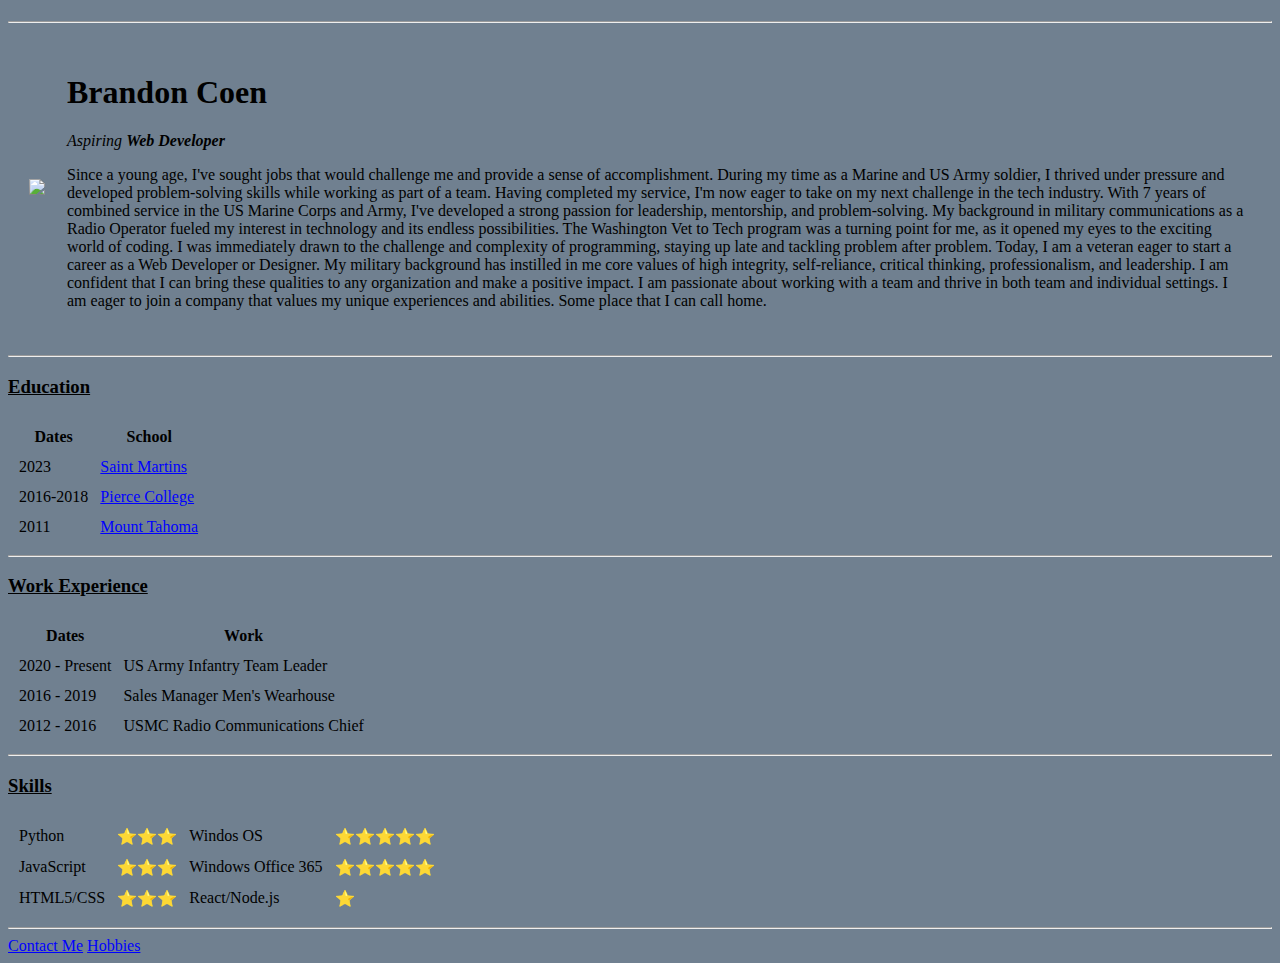
==== index.html @ edaa24fa "Initial Personal Website files" ====
<!DOCTYPE html>
<html lang="en">
<head>
    <meta charset="UTF-8">
    <meta http-equiv="X-UA-Compatible" content="IE=edge">
    <meta name="viewport" content="width=device-width, initial-scale=1.0">
    <title>Brandon's Personal Site</title>
</head>
<style>
    body {
        background: slategrey;
        color: black;
    }
    a{
        color: blue;
        
    }
    a:hover {
        color: lightgreen;
    }
    
  
</style>
<body>
    <h1></h1>
    <hr>
    <table cellspacing="20">
        <tr>
            <td><img class="'fit picture " src="Gallery/me.jpg" heigh = "200" width = "200"> </td>
            <td><h1>Brandon Coen</h1>
            <p><em>Aspiring <strong>Web Developer</strong></em></p>
    <p>Since a young age, I've sought jobs that would challenge me and provide a sense of accomplishment. 
    During my time as a Marine and US Army soldier, I thrived under pressure and developed problem-solving skills while working as part of a team. 
    Having completed my service, I'm now eager to take on my next challenge in the tech industry.

    With 7 years of combined service in the US Marine Corps and Army, I've developed a strong passion for leadership, mentorship, and problem-solving. 
    My background in military communications as a Radio Operator fueled my interest in technology and its endless possibilities.

    The Washington Vet to Tech program was a turning point for me, as it opened my eyes to the exciting world of coding. 
    I was immediately drawn to the challenge and complexity of programming, staying up late and tackling problem after problem. Today, I am a veteran eager to start a career as a Web Developer or Designer.

    My military background has instilled in me core values of high integrity, self-reliance, critical thinking, professionalism, and leadership. 
    I am confident that I can bring these qualities to any organization and make a positive impact. I am passionate about working with a team and thrive in both team and individual settings. 
    I am eager to join a company that values my unique experiences and abilities. Some place that I can call home.</p></td>    
        </tr>
    </table>
    
<hr>
<h3><u>Education</u></h3>
<table cellspacing="10">
    <thead>
     <tr>
        <th>Dates</th>
        <th>School</th>
     </tr>
    </thead>
    <tbody>
    <tr>
        <td>2023</td>
        <td><a href="https://www.stmartin.edu/">Saint Martins</a></td>
    </tr>
    
    <tr>
        <td>2016-2018</td>
        <td><a href="https://www.pierce.ctc.edu/">Pierce College</a></td>
    </tr>
    <tr>
        <td>2011</td>
        <td><a href="https://mt.tacomaschools.org/">Mount Tahoma</a></td>
    </tr>
    </tbody>
    <tfoot>
</tfoot>
</table>
<hr>
<h3><u>Work Experience</u></h3>
<table cellspacing="10">
  <thead>
    <tr>
        <th>Dates</th>
        <th>Work</th>
    </tr>
  </thead>
  <tbody>
    <tr>
        <td>2020 - Present</td>
        <td>US Army Infantry Team Leader</td>
    </tr>
    <tr>
        <td>2016 - 2019</td>
        <td>Sales Manager Men's Wearhouse</td>
    </tr>
    <tr>
        <td>2012 - 2016</td>
        <td>USMC Radio Communications Chief</td>
    </tr>
  </tbody>
</table>
<hr>
<h3><u>Skills</u></h3>
<table cellspacing="10">
    <tr>
        <td>Python</td>
        <td>⭐⭐⭐</td>
        <td>Windos OS</td>
        <td>⭐⭐⭐⭐⭐</td>
    </tr>
    <tr>
        <td>JavaScript</td>
        <td>⭐⭐⭐</td>
        <td>Windows Office 365</td>
        <td>⭐⭐⭐⭐⭐</td>
    </tr>
    <tr>
        <td>HTML5/CSS</td>
        <td>⭐⭐⭐</td>
        <td>React/Node.js</td>
        <td>⭐</td>
    </tr>
</table>
<hr>
<a href="contact.html">Contact Me</a>
<a href="hobbies.html">Hobbies</a>





</body>
</html>
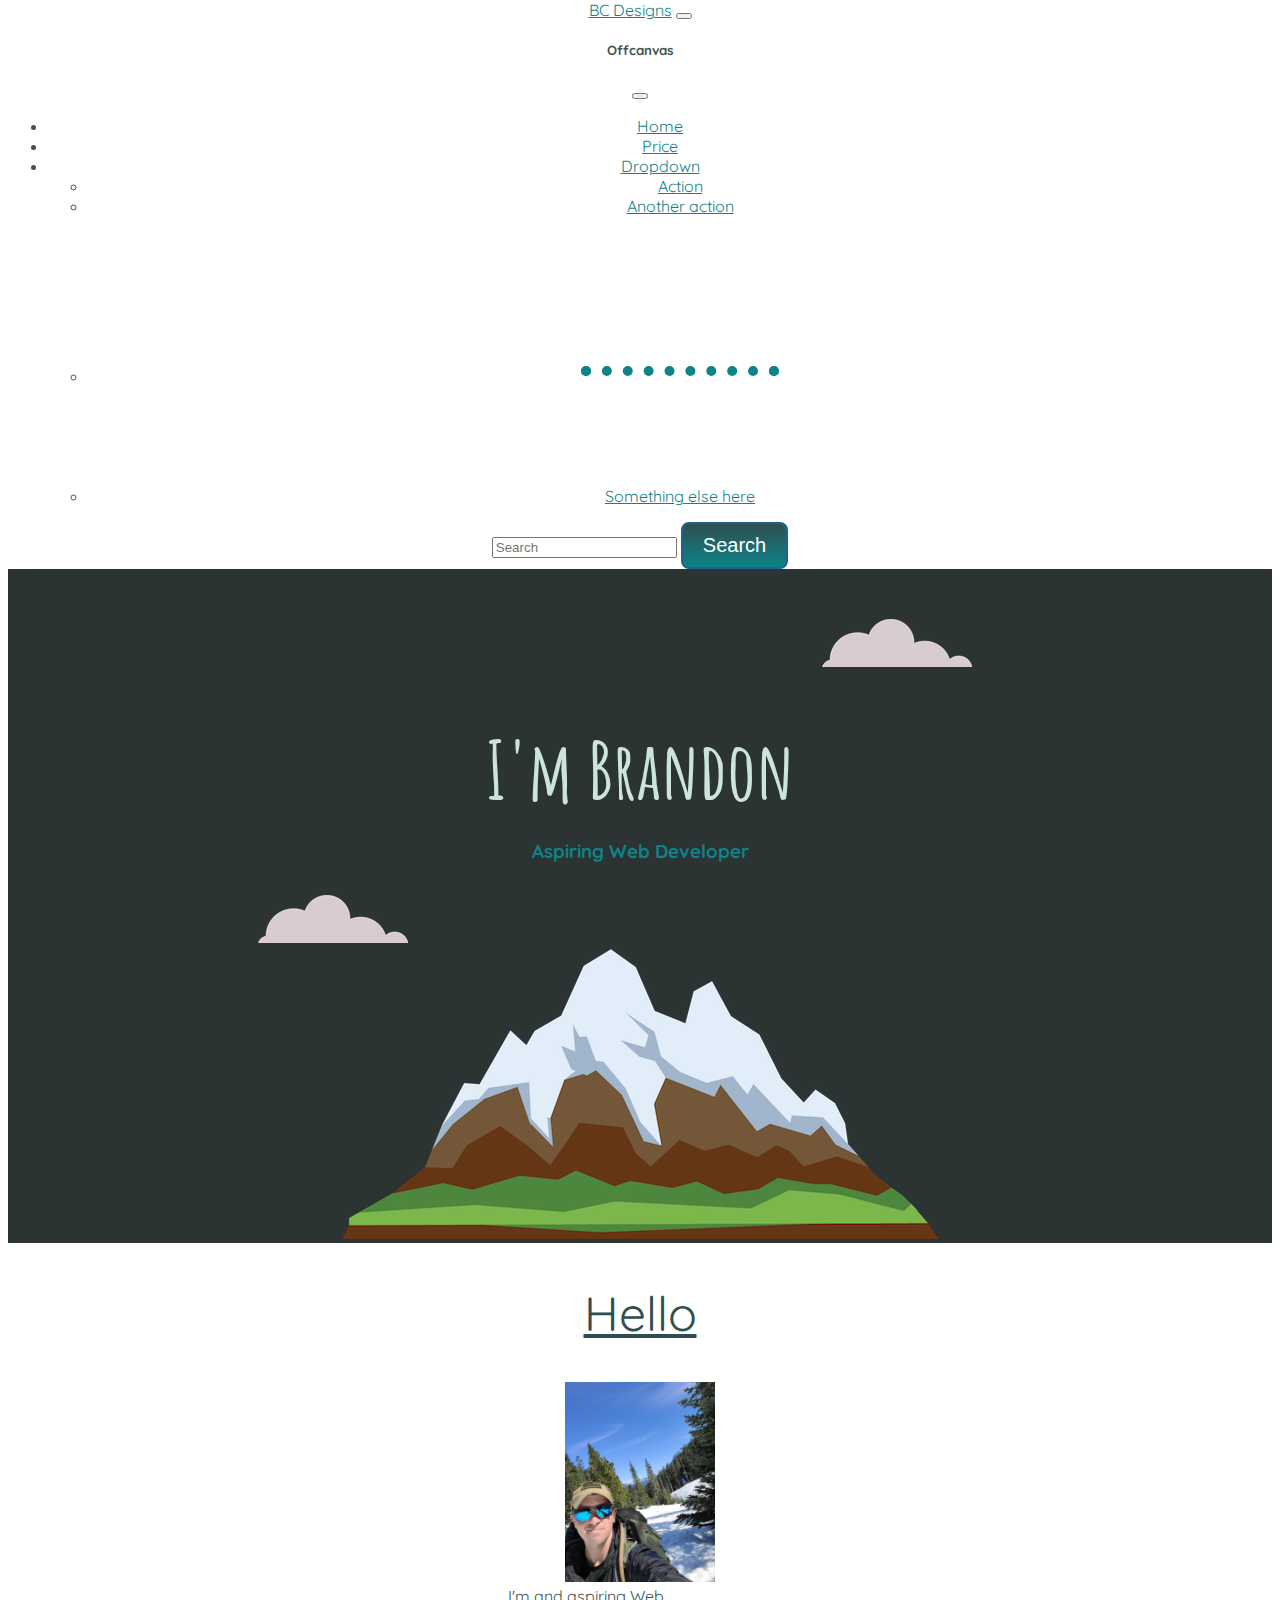
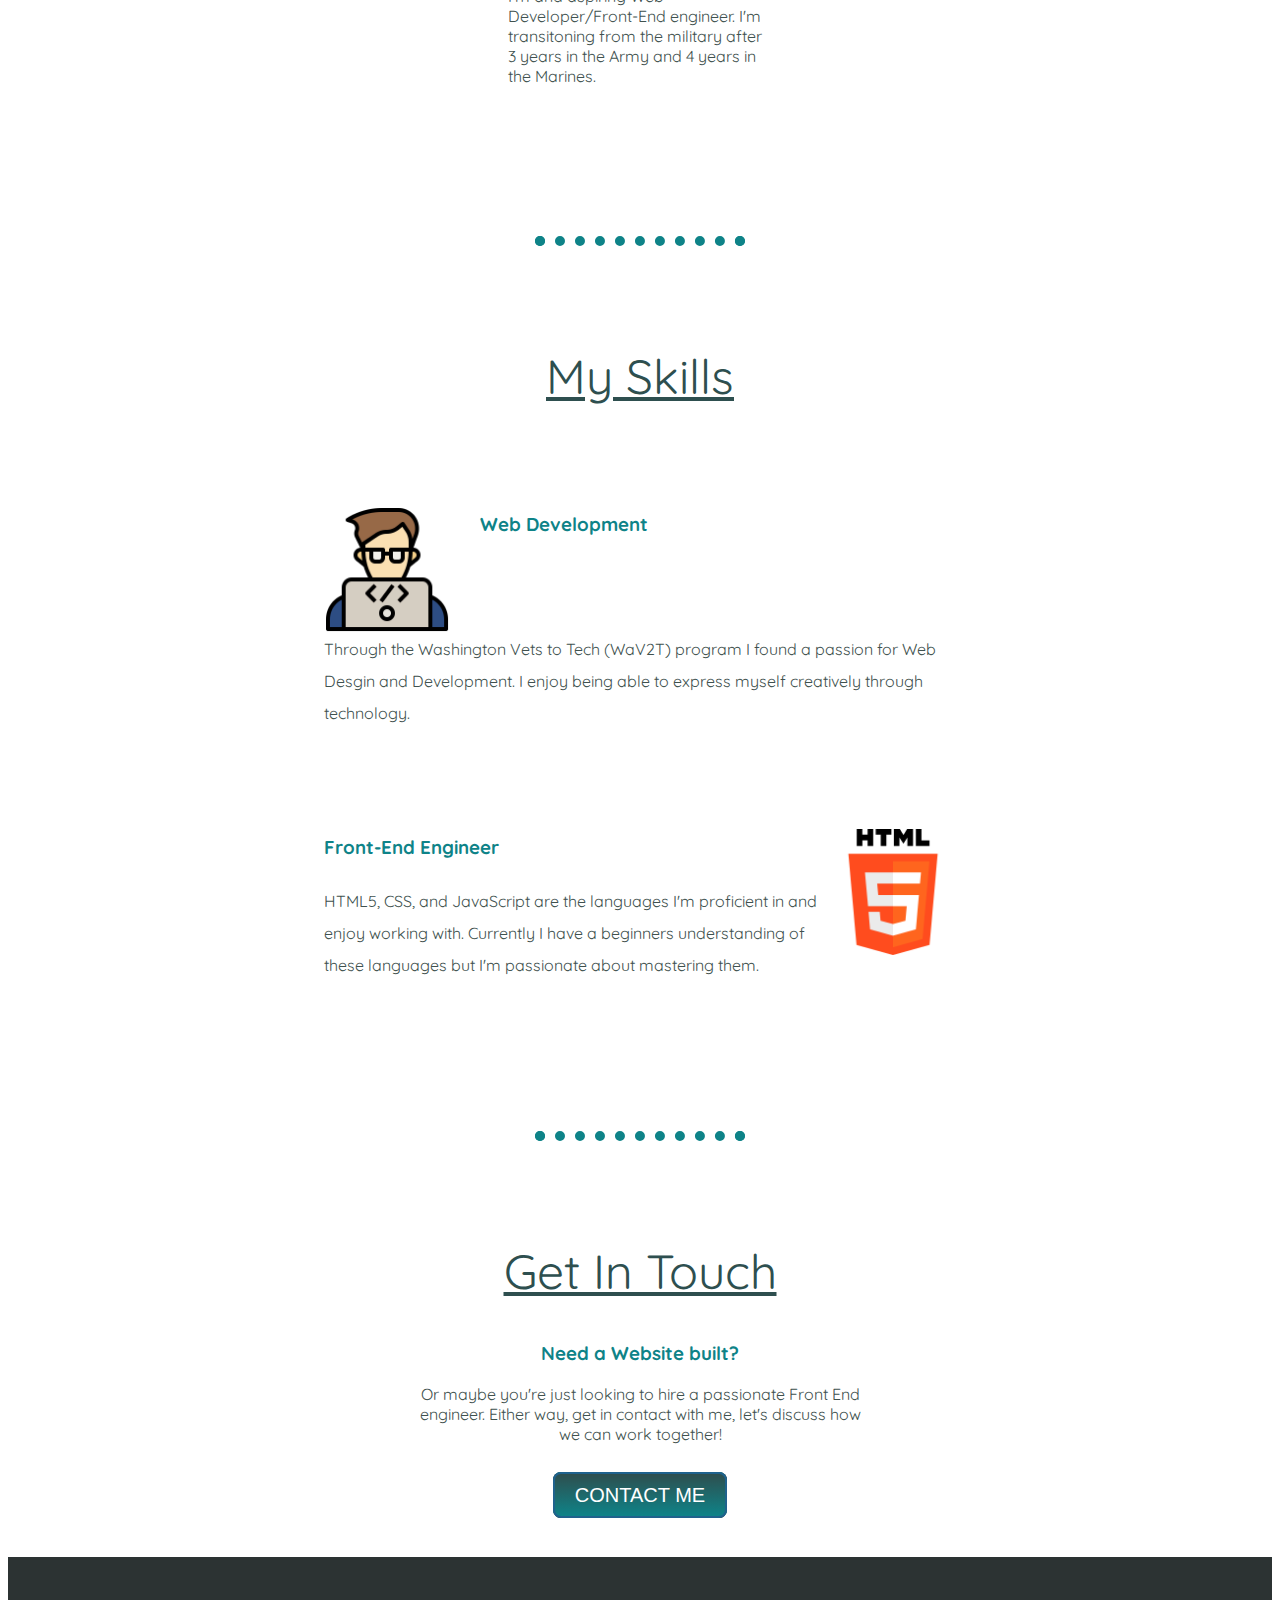
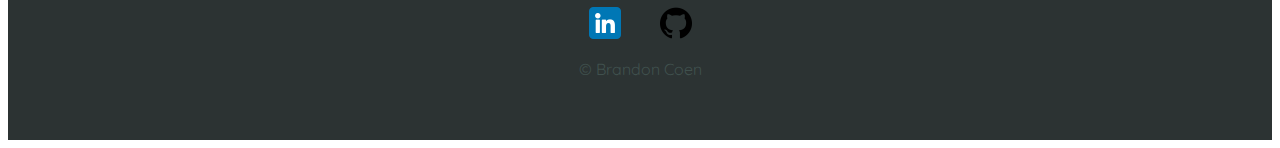
==== commit ebbbd93b: "Add files via upload" ====
--- a/index.html
+++ b/index.html
@@ -4,123 +4,117 @@
     <meta charset="UTF-8">
     <meta http-equiv="X-UA-Compatible" content="IE=edge">
     <meta name="viewport" content="width=device-width, initial-scale=1.0">
-    <title>Brandon's Personal Site</title>
+    <title>Brandon Coen</title>
+    <link rel="stylesheet" href="css/master.css">
+    <link rel="icon" href="gallery/favicon.ico">
+    <link rel="preconnect" href="https://fonts.googleapis.com">
+<link rel="preconnect" href="https://fonts.gstatic.com" crossorigin>
+<link href="https://fonts.googleapis.com/css2?family=Amatic+SC:wght@700&family=Quicksand&display=swap" rel="stylesheet"> 
+<link rel="preconnect" href="https://fonts.googleapis.com">
+<link rel="preconnect" href="https://fonts.gstatic.com" crossorigin>
+<link href="https://fonts.googleapis.com/css2?family=Amatic+SC:wght@700&display=swap" rel="stylesheet"> 
+<link href="https://cdn.jsdelivr.net/npm/bootstrap@5.3.0-alpha1/dist/css/bootstrap.min.css" rel="stylesheet" integrity="sha384-GLhlTQ8iRABdZLl6O3oVMWSktQOp6b7In1Zl3/Jr59b6EGGoI1aFkw7cmDA6j6gD" crossorigin="anonymous">
+<script src="https://cdn.jsdelivr.net/npm/bootstrap@5.3.0-alpha1/dist/js/bootstrap.bundle.min.js" integrity="sha384-w76AqPfDkMBDXo30jS1Sgez6pr3x5MlQ1ZAGC+nuZB+EYdgRZgiwxhTBTkF7CXvN" crossorigin="anonymous"></script>
 </head>
-<style>
-    body {
-        background: slategrey;
-        color: black;
-    }
-    a{
-        color: blue;
+
+<body>
+  <nav class="navbar navbar-dark bg-dark fixed-top">
+    <div class="container-fluid">
+      <a class="navbar-brand" href="#">BC Designs</a>
+      <button class="navbar-toggler" type="button" data-bs-toggle="offcanvas" data-bs-target="#offcanvasNavbar" aria-controls="offcanvasNavbar">
+        <span class="navbar-toggler-icon"></span>
+      </button>
+      <div class="offcanvas offcanvas-end text-bg-dark" tabindex="-1" id="offcanvasNavbar" aria-labelledby="offcanvasNavbarLabel">
+        <div class="offcanvas-header">
+          <h5 class="offcanvas-title" id="offcanvasNavbarLabel">Offcanvas</h5>
+          <button type="button" class="btn-close" data-bs-dismiss="offcanvas" aria-label="Close"></button>
+        </div>
+        <div class="offcanvas-body">
+          <ul class="navbar-nav justify-content-end flex-grow-1 pe-3">
+            <li class="nav-item">
+              <a class="nav-link active" aria-current="page" href="#">Home</a>
+            </li>
+            <li class="nav-item">
+              <a class="nav-link" href="#">Price</a>
+            </li>
+            <li class="nav-item dropdown">
+              <a class="nav-link dropdown-toggle" href="#" role="button" data-bs-toggle="dropdown" aria-expanded="false">
+                Dropdown
+              </a>
+              <ul class="dropdown-menu dropdown-menu-dark">
+                <li><a class="dropdown-item" href="#">Action</a></li>
+                <li><a class="dropdown-item" href="#">Another action</a></li>
+                <li>
+                  <hr class="dropdown-divider">
+                </li>
+                <li><a class="dropdown-item" href="#">Something else here</a></li>
+              </ul>
+            </li>
+          </ul>
+          <form class="d-flex mt-3" role="search">
+            <input class="form-control me-2" type="search" placeholder="Search" aria-label="Search">
+            <button class="btn btn-outline-success" type="submit">Search</button>
+          </form>
+        </div>
+      </div>
+    </div>
+  </nav>
+
+
+    <div class="top-container">
+    
+        <img src="gallery/cloud.png" class="top-cloud">
+    
+        <h1>I'm Brandon</h1>
+    
+        <h3>Aspiring Web Developer</h3>
+    
+        <img src="gallery/cloud.png" alt="" class="bottom-cloud">
+    
+        <img src="gallery/mountain.png" class="mountain">
+    </div>
+    <div class="middle-container">
+        <div class="profile">
+          
+          <h2><u>Hello</u></h2>
+          <img src="gallery/me.jpg" class="me" height="200" alt="">
+          <p class="p-hello">I'm and aspiring Web Developer/Front-End engineer. I'm transitoning from the military after 3 years in the Army and 4 years in the Marines.</p>
+        </div>
+        <hr>
+        <div class="skills">
+          <h2><u>My Skills</u></h2>
+          <div class="skill-row1">
+            <img class="coding" src="gallery/coding.png"  alt="">
+            <h3>Web Development</h3>
+            <p class="code-p">Through the Washington Vets to Tech (WaV2T) program I found a passion for Web Desgin and Development. I enjoy being able to express myself creatively through technology.</p>
+          </div>
+          <div class="skill-row2">
+            <img class="adventurer" src="gallery/html-5.png"  alt="">
+            <h3>Front-End Engineer</h3>
+            <p class="adventure-p">HTML5, CSS, and JavaScript are the languages I'm proficient in and enjoy working with. Currently I have a beginners understanding of these languages but I'm passionate about mastering them.</p>
+          </div>
+        </div>
+        <hr>
+        <div class="contact-me">
+          <h2><u>Get In Touch</u></h2>
+          <h3>Need a Website built?</h3>
+          <p class="contact-p">Or maybe you're just looking to hire a passionate Front End engineer. Either way, get in contact with me, let's discuss how we can work together!</p>
+          <a class="btn" href="mailto:brandon.coen@outlook.com">CONTACT ME</a>
+        </div>
+      </div>
+      
+      
+      <div class="bottom-container">
+        <a class="footer-link1" href="https://www.linkedin.com/in/brandon-coen130/">
+          <img class="linkedin" src="gallery/linkedin.png"></a>
+        <a class="footer-link2" href="https://github.com/coenbg13/Projects.git"><img class="github" src="gallery/github.png"></a>
         
-    }
-    a:hover {
-        color: lightgreen;
-    }
+        <p>© Brandon Coen</p>
+      </div>
+      
     
-  
-</style>
-<body>
-    <h1></h1>
-    <hr>
-    <table cellspacing="20">
-        <tr>
-            <td><img class="'fit picture " src="Gallery/me.jpg" heigh = "200" width = "200"> </td>
-            <td><h1>Brandon Coen</h1>
-            <p><em>Aspiring <strong>Web Developer</strong></em></p>
-    <p>Since a young age, I've sought jobs that would challenge me and provide a sense of accomplishment. 
-    During my time as a Marine and US Army soldier, I thrived under pressure and developed problem-solving skills while working as part of a team. 
-    Having completed my service, I'm now eager to take on my next challenge in the tech industry.
 
-    With 7 years of combined service in the US Marine Corps and Army, I've developed a strong passion for leadership, mentorship, and problem-solving. 
-    My background in military communications as a Radio Operator fueled my interest in technology and its endless possibilities.
 
-    The Washington Vet to Tech program was a turning point for me, as it opened my eyes to the exciting world of coding. 
-    I was immediately drawn to the challenge and complexity of programming, staying up late and tackling problem after problem. Today, I am a veteran eager to start a career as a Web Developer or Designer.
-
-    My military background has instilled in me core values of high integrity, self-reliance, critical thinking, professionalism, and leadership. 
-    I am confident that I can bring these qualities to any organization and make a positive impact. I am passionate about working with a team and thrive in both team and individual settings. 
-    I am eager to join a company that values my unique experiences and abilities. Some place that I can call home.</p></td>    
-        </tr>
-    </table>
-    
-<hr>
-<h3><u>Education</u></h3>
-<table cellspacing="10">
-    <thead>
-     <tr>
-        <th>Dates</th>
-        <th>School</th>
-     </tr>
-    </thead>
-    <tbody>
-    <tr>
-        <td>2023</td>
-        <td><a href="https://www.stmartin.edu/">Saint Martins</a></td>
-    </tr>
-    
-    <tr>
-        <td>2016-2018</td>
-        <td><a href="https://www.pierce.ctc.edu/">Pierce College</a></td>
-    </tr>
-    <tr>
-        <td>2011</td>
-        <td><a href="https://mt.tacomaschools.org/">Mount Tahoma</a></td>
-    </tr>
-    </tbody>
-    <tfoot>
-</tfoot>
-</table>
-<hr>
-<h3><u>Work Experience</u></h3>
-<table cellspacing="10">
-  <thead>
-    <tr>
-        <th>Dates</th>
-        <th>Work</th>
-    </tr>
-  </thead>
-  <tbody>
-    <tr>
-        <td>2020 - Present</td>
-        <td>US Army Infantry Team Leader</td>
-    </tr>
-    <tr>
-        <td>2016 - 2019</td>
-        <td>Sales Manager Men's Wearhouse</td>
-    </tr>
-    <tr>
-        <td>2012 - 2016</td>
-        <td>USMC Radio Communications Chief</td>
-    </tr>
-  </tbody>
-</table>
-<hr>
-<h3><u>Skills</u></h3>
-<table cellspacing="10">
-    <tr>
-        <td>Python</td>
-        <td>⭐⭐⭐</td>
-        <td>Windos OS</td>
-        <td>⭐⭐⭐⭐⭐</td>
-    </tr>
-    <tr>
-        <td>JavaScript</td>
-        <td>⭐⭐⭐</td>
-        <td>Windows Office 365</td>
-        <td>⭐⭐⭐⭐⭐</td>
-    </tr>
-    <tr>
-        <td>HTML5/CSS</td>
-        <td>⭐⭐⭐</td>
-        <td>React/Node.js</td>
-        <td>⭐</td>
-    </tr>
-</table>
-<hr>
-<a href="contact.html">Contact Me</a>
-<a href="hobbies.html">Hobbies</a>
 
 
 
--- a/css/master.css
+++ b/css/master.css
@@ -0,0 +1,147 @@
+body{
+    margin-top: 0;
+    text-align: center;
+    font-family: 'Quicksand', sans-serif;
+    color: #40514e;
+}
+
+
+h1 {
+    margin: 50px auto 0px auto;
+    font-size: 5rem;
+    font-family: 'Amatic SC', cursive;
+    color: #cbe4de;
+    
+    }
+h2{
+    font-size: 3rem;
+    color:#2E4F4F;
+    font-weight: normal;
+}
+h3{
+    color: #0E8388;
+}
+hr{
+    border: 10px dotted #0E8388;
+    border-bottom: none;
+    width: 15%;
+    margin: 150px auto 100px auto;
+
+}
+
+
+.p-hello{
+    margin: auto 500px auto 500px;
+    text-align: left;
+    
+}
+.top-container {
+    background-color: #2c3333;
+
+    position: relative;
+    padding-top: 100px;
+}
+.top-cloud{
+    position: absolute;
+    right: 300px;
+    top: 50px;
+   
+    
+}
+.bottom-cloud{
+    position: absolute;
+    bottom: 300px;
+    left: 250px;
+
+}
+
+/*.middle-container{
+
+}*/
+
+.skill-row1{
+    width:50%;
+    margin: 100px auto 100px auto;
+    text-align: left;
+    line-height: 2;
+    
+}
+.skill-row2{
+    width:50%;
+    margin: 100px auto 100px auto;
+    text-align: left;
+    line-height: 2;
+
+}
+.adventurer{
+    width: 20%;
+    float: right;
+    
+}
+.adventur-p{
+    clear: right;
+}
+
+.coding{
+    width: 20%;
+    float: left;
+    margin-right: 30px;
+}
+.code-p{
+    clear: left;
+}
+
+.bottom-container{
+    background-color: #2c3333;
+    margin-top: 50px;
+    padding-top: 50px;
+    padding-bottom: 45px;
+
+ }
+ .contact-p{
+    padding-bottom: 40px;
+    margin: auto 400px auto 400px;
+ }
+ .footer-link1{
+    padding-right:35px;
+    
+ }
+ .linkedin{
+    width: 2rem;
+ }
+ .github{
+    width: 2rem;
+ }
+ a{
+    color:#0E8388
+ }
+ a:hover{
+    color: #cbe4de;
+ }
+
+ .btn {
+    background: #2E4F4F;
+    background-image: -webkit-linear-gradient(top, #2E4F4F, #0E8388);
+    background-image: -moz-linear-gradient(top, #2E4F4F, #0E8388);
+    background-image: -ms-linear-gradient(top, #2E4F4F, #0E8388);
+    background-image: -o-linear-gradient(top, #2E4F4F, #0E8388);
+    background-image: linear-gradient(to bottom, #2E4F4F, #0E8388);
+    -webkit-border-radius: 8;
+    -moz-border-radius: 8;
+    border-radius: 8px;
+    font-family: Arial;
+    color: #ffffff;
+    font-size: 20px;
+    padding: 10px 20px 10px 20px;
+    border: solid #1f628d 2px;
+    text-decoration: none;
+  }
+  .btn:hover {
+    background: #0E8388;
+    background-image: -webkit-linear-gradient(top, #0E8388, #CBE4DE);
+    background-image: -moz-linear-gradient(top, #0E8388, #CBE4DE);
+    background-image: -ms-linear-gradient(top, #0E8388, #CBE4DE);
+    background-image: -o-linear-gradient(top, #0E8388, #CBE4DE);
+    background-image: linear-gradient(to bottom, #0E8388, #CBE4DE);
+    text-decoration: none;
+  }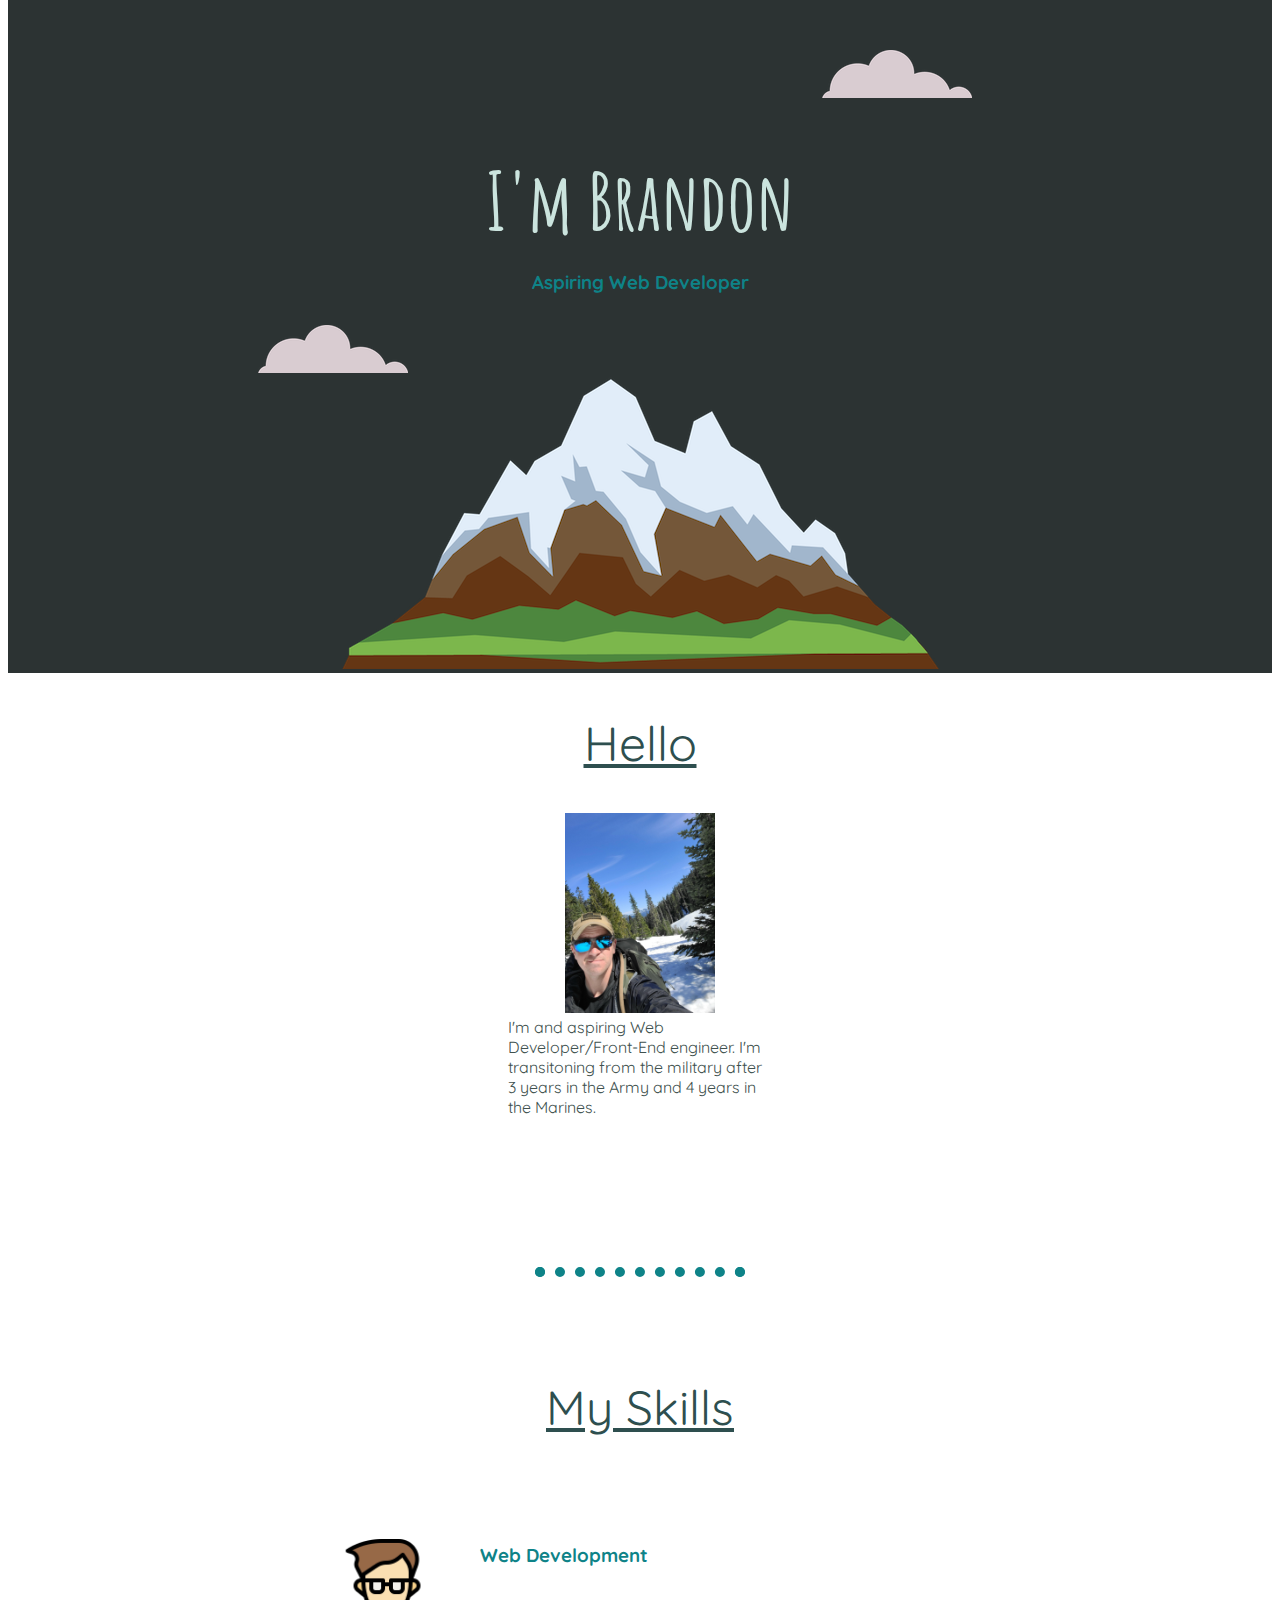
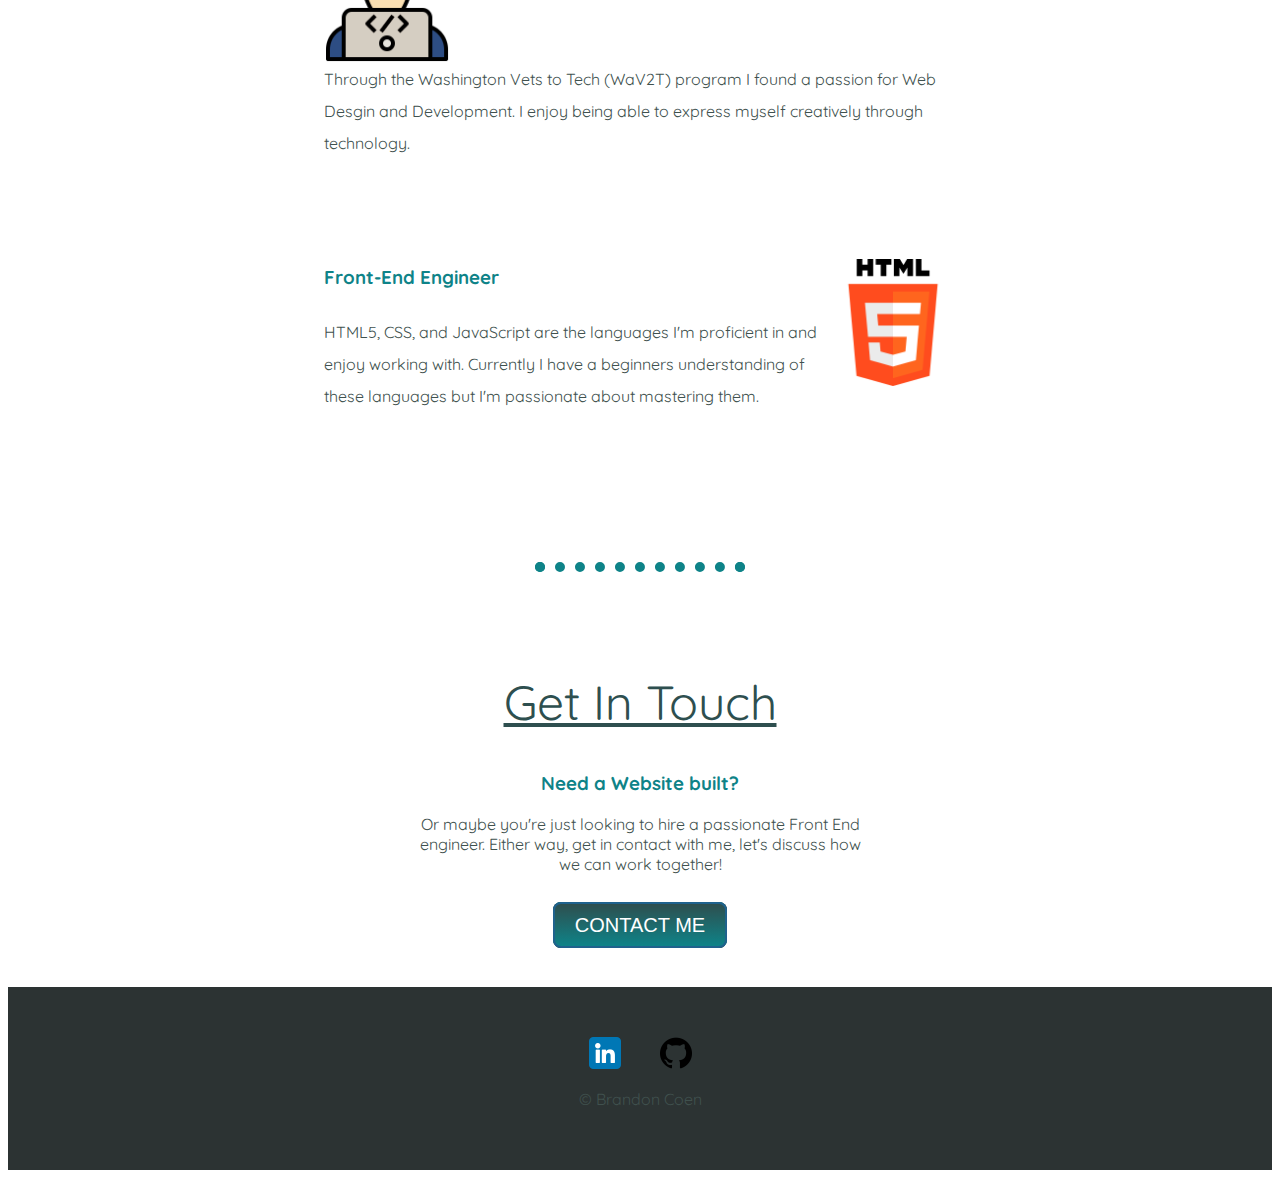
==== commit 4ffba9d2: "Add files via upload" ====
--- a/index.html
+++ b/index.html
@@ -13,53 +13,10 @@
 <link rel="preconnect" href="https://fonts.googleapis.com">
 <link rel="preconnect" href="https://fonts.gstatic.com" crossorigin>
 <link href="https://fonts.googleapis.com/css2?family=Amatic+SC:wght@700&display=swap" rel="stylesheet"> 
-<link href="https://cdn.jsdelivr.net/npm/bootstrap@5.3.0-alpha1/dist/css/bootstrap.min.css" rel="stylesheet" integrity="sha384-GLhlTQ8iRABdZLl6O3oVMWSktQOp6b7In1Zl3/Jr59b6EGGoI1aFkw7cmDA6j6gD" crossorigin="anonymous">
-<script src="https://cdn.jsdelivr.net/npm/bootstrap@5.3.0-alpha1/dist/js/bootstrap.bundle.min.js" integrity="sha384-w76AqPfDkMBDXo30jS1Sgez6pr3x5MlQ1ZAGC+nuZB+EYdgRZgiwxhTBTkF7CXvN" crossorigin="anonymous"></script>
 </head>
 
 <body>
-  <nav class="navbar navbar-dark bg-dark fixed-top">
-    <div class="container-fluid">
-      <a class="navbar-brand" href="#">BC Designs</a>
-      <button class="navbar-toggler" type="button" data-bs-toggle="offcanvas" data-bs-target="#offcanvasNavbar" aria-controls="offcanvasNavbar">
-        <span class="navbar-toggler-icon"></span>
-      </button>
-      <div class="offcanvas offcanvas-end text-bg-dark" tabindex="-1" id="offcanvasNavbar" aria-labelledby="offcanvasNavbarLabel">
-        <div class="offcanvas-header">
-          <h5 class="offcanvas-title" id="offcanvasNavbarLabel">Offcanvas</h5>
-          <button type="button" class="btn-close" data-bs-dismiss="offcanvas" aria-label="Close"></button>
-        </div>
-        <div class="offcanvas-body">
-          <ul class="navbar-nav justify-content-end flex-grow-1 pe-3">
-            <li class="nav-item">
-              <a class="nav-link active" aria-current="page" href="#">Home</a>
-            </li>
-            <li class="nav-item">
-              <a class="nav-link" href="#">Price</a>
-            </li>
-            <li class="nav-item dropdown">
-              <a class="nav-link dropdown-toggle" href="#" role="button" data-bs-toggle="dropdown" aria-expanded="false">
-                Dropdown
-              </a>
-              <ul class="dropdown-menu dropdown-menu-dark">
-                <li><a class="dropdown-item" href="#">Action</a></li>
-                <li><a class="dropdown-item" href="#">Another action</a></li>
-                <li>
-                  <hr class="dropdown-divider">
-                </li>
-                <li><a class="dropdown-item" href="#">Something else here</a></li>
-              </ul>
-            </li>
-          </ul>
-          <form class="d-flex mt-3" role="search">
-            <input class="form-control me-2" type="search" placeholder="Search" aria-label="Search">
-            <button class="btn btn-outline-success" type="submit">Search</button>
-          </form>
-        </div>
-      </div>
-    </div>
-  </nav>
-
+  
 
     <div class="top-container">
     
